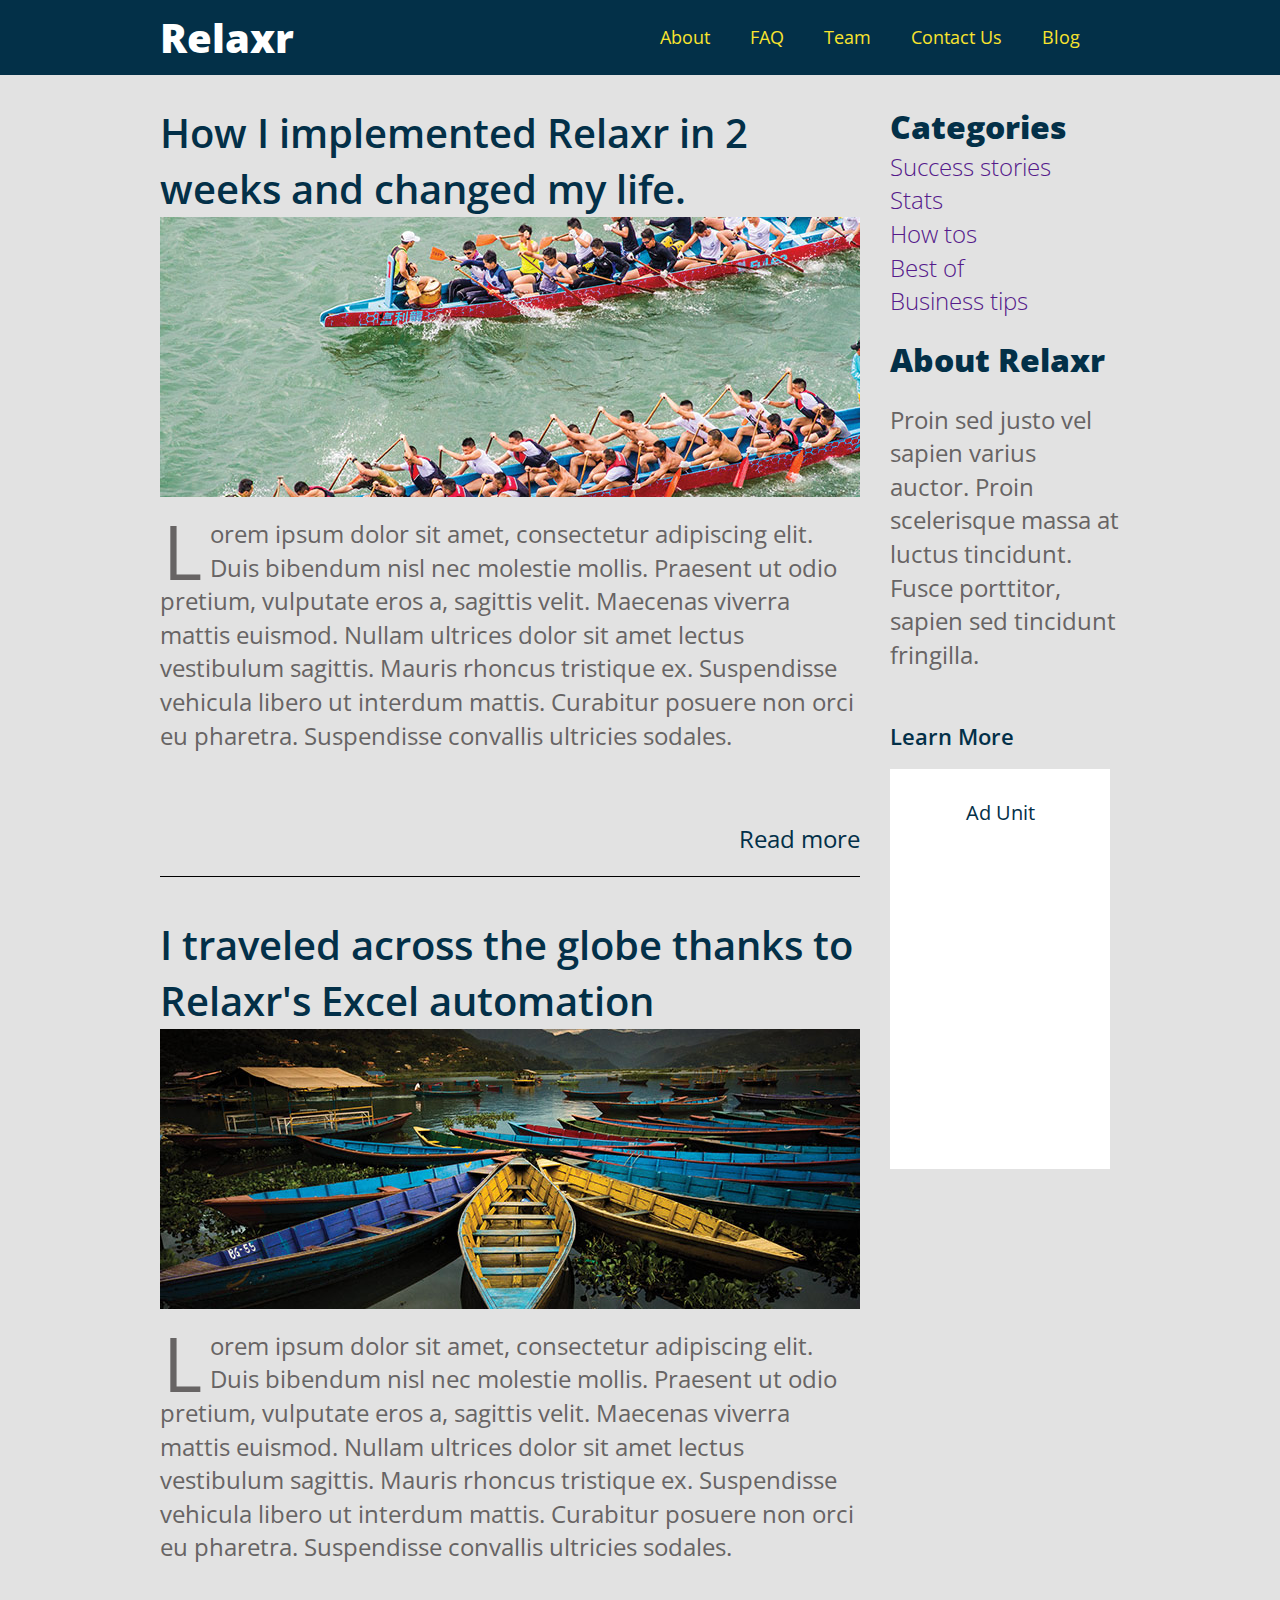
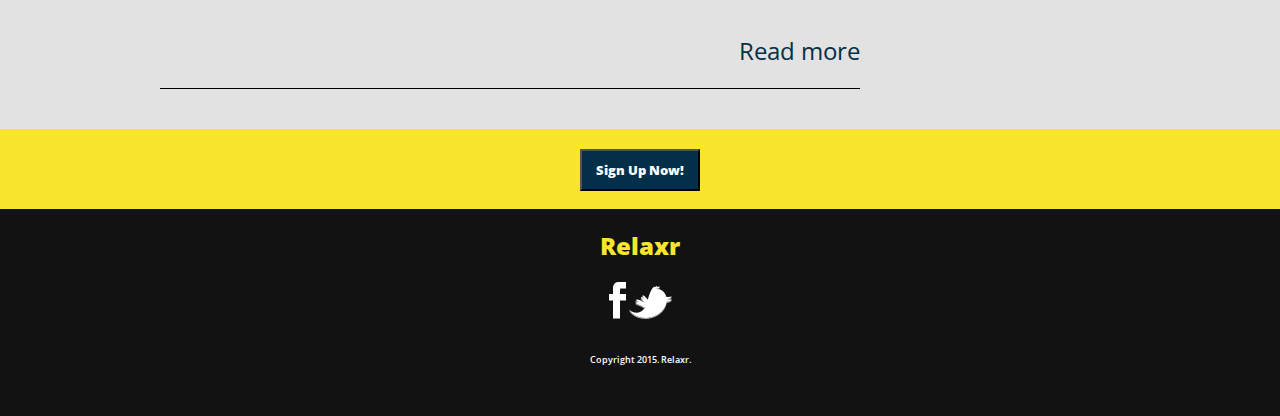
==== blog.html @ 4044e4ab "third commit" ====
<!DOCTYPE html>
<html lang="en">
	<head>
    	<meta charset="utf-8">
    	<meta name="description" content="Your description goes here">
    	<meta name="keywords" content="one, two, three">

		<title>Blank Template</title>

		<!-- external CSS link -->
		<link rel="stylesheet" href="css/blogreset.css">
		<link rel="stylesheet" href="css/blog.css">
		<link href='https://fonts.googleapis.com/css?family=Open+Sans:400,300,400italic,600,700,800,800italic,700italic' rel='stylesheet' type='text/css'>
	</head>
	<body>
		<div id="container">
			<header>
				<div class="mainheader">
					<h1>Relaxr</h1>
					<nav>
						<ul>
							<li><a href="blog.html">Blog</a></li>
							<li><a href="">Contact Us</a></li>
							<li><a href="">Team</a></li>
							<li><a href="">FAQ</a></li>
							<li><a href="index.html">About</a></li>
						</ul>
					</nav>
				</div>
			</header>


		<div id="maincontent">
		 <div class="container clearfix">
				<section>
					<article>
						<h2>How I implemented Relaxr in 2 weeks and changed my life.</h2>
						<img src="images/blog_photo1.jpg">
						<p> <span class="firstcharacter">L</span>orem ipsum dolor sit amet, consectetur adipiscing elit. Duis bibendum nisl nec molestie mollis. Praesent ut odio pretium, vulputate eros a, sagittis velit. Maecenas viverra mattis euismod. Nullam ultrices dolor sit amet lectus vestibulum sagittis. Mauris rhoncus tristique ex. Suspendisse vehicula libero ut interdum mattis. Curabitur posuere non orci eu pharetra. Suspendisse convallis ultricies sodales.</p>
						<a class="mainhow">Read more</a>
						<div style="clear: both;"></div>
					</article>
					<article>
						<h2>I traveled across the globe thanks to Relaxr's Excel automation</h2>
						<img src="images/blog_photo2.jpg">
						<p> <span class="firstcharacter">L</span>orem ipsum dolor sit amet, consectetur adipiscing elit. Duis bibendum nisl nec molestie mollis. Praesent ut odio pretium, vulputate eros a, sagittis velit. Maecenas viverra mattis euismod. Nullam ultrices dolor sit amet lectus vestibulum sagittis. Mauris rhoncus tristique ex. Suspendisse vehicula libero ut interdum mattis. Curabitur posuere non orci eu pharetra. Suspendisse convallis ultricies sodales.</p>
						<a class="mainhow">Read more</a>
						<div style="clear: both;"></div>
					</article>
				</section>

				<aside>
					<div class="catnav">
						<h3>Categories</h3>
						<nav>
							<ul>
								<li><a href="">Success stories</a></li>
								<li><a href="">Stats</a></li>
								<li><a href="">How tos</a></li>
								<li><a href="">Best of</a></li>
								<li><a href="">Business tips</a></li>
							</ul>
						</nav>
					</div>
					<div class="about">
						<h3>About Relaxr</h3>
						<p class="aboutcontent">Proin sed justo vel sapien varius auctor. Proin scelerisque massa at luctus tincidunt. Fusce porttitor, sapien sed tincidunt fringilla.</p>
						<a>Learn More</a>
					</div>
					<div class="ad">
						<img src=>
						<a></a>
					</div>
					<div class="adspace">
						<h5>Ad Unit</h5>
					</div>
				</aside>
				</div>
				</div>
				<div class="sectionthree">
				<button>Sign Up Now!</button>
				</div>
				<footer>
				<span class="close">Relaxr</span>
				<nav class="footer">
				<img src="images/facebook.png">
				<img src="images/twitter.png">
				</nav>
				<h6>Copyright 2015. Relaxr.</h6>
			</footer>
		</div><!-- #container -->
	</body>
</html>
---- css/blogreset.css ----
/* http://meyerweb.com/eric/tools/css/reset/
   v2.0 | 20110126
   License: none (public domain)
*/

html, body, div, span, applet, object, iframe,
h1, h2, h3, h4, h5, h6, p, blockquote, pre,
a, abbr, acronym, address, big, cite, code,
del, dfn, em, img, ins, kbd, q, s, samp,
small, strike, strong, sub, sup, tt, var,
b, u, i, center,
dl, dt, dd, ol, ul, li,
fieldset, form, label, legend,
table, caption, tbody, tfoot, thead, tr, th, td,
article, aside, canvas, details, embed,
figure, figcaption, footer, header, hgroup,
menu, nav, output, ruby, section, summary,
time, mark, audio, video {
	margin: 0;
	padding: 0;
	border: 0;
	font-size: 100%;
	font: inherit;
	vertical-align: baseline;
}
/* HTML5 display-role reset for older browsers */
article, aside, details, figcaption, figure,
footer, header, hgroup, menu, nav, section {
	display: block;
}
body {
	line-height: 1;
}
ol, ul {
	list-style: none;
}
blockquote, q {
	quotes: none;
}
blockquote:before, blockquote:after,
q:before, q:after {
	content: '';
	content: none;
}
table {
	border-collapse: collapse;
	border-spacing: 0;
}
---- css/blog.css ----
/*
Project Name: Blank Template
Client: Your Client
Author: Your Name
Developer @GA in NYC
*/


/******************************************
/* SETUP
/*******************************************/

/* Box Model Hack */
* {
      font-family: 'Open Sans', sans-serif;
     -moz-box-sizing: border-box; /* Firexfox */
     -webkit-box-sizing: border-box; /* Safari/Chrome/iOS/Android */
     box-sizing: border-box; /* IE */
    }
/* Clear fix hack */
.clearfix:after {
     content: ".";
     display: block;
     clear: both;
     visibility: hidden;
     line-height: 0;
     height: 0;
}

.clear {
  clear: both;
}

.alignright {
  float: right;
  padding: 0 0 10px 10px; /* note the padding around a right floated image */
}

.alignleft {
  float: left;
  padding: 0 10px 10px 0; /* note the padding around a left floated image */
}

/******************************************
/* BASE STYLES
/*******************************************/

body {
     background-color: #d3d3d3;
     color: #000;
     font-size: 12px;
     line-height: 1.4;
     font-family: 'Open Sans', sans-serif;
}

/******************************************
/* LAYOUT
/*******************************************/

/* Center the container */
#container {
  margin: auto;
}
.container {
  width: 960px;
  margin: auto;
}
#maincontent {
  background-color: #E2E2E2;
  padding-top: 30px;
  font-family: 'Open Sans', sans-serif;
  color: #033048;
}

/* HEADER */
.mainheader {
  width: 960px;
  margin: auto;
}
header {
  background-color: #033048;
  height: 75px;
}
h1 {
  color: white;
  font-weight: 800;
  font-size: 40px;
  float: left;
  padding-top: 10px;
}
.mainheader a {
  font-weight: 400;
  font-size: 18px;
  color: #f9e42e;
  text-decoration: none;
}
.mainheader li {
  color: #f9e42e;
  display: inline;
  float: right;
  padding-right: 40px;
  padding-top: 5px;
}
.mainheader nav {
  padding-top: 20px;
}


/*MAIN CONTENT*/
section {
  float: left;
  width: 700px;
 }

article {
   border-bottom: 1px solid #000;
   margin-bottom: 40px;
}
article img {
  display: block;
  width: 100%;
}
h2 {
  font-weight: 600;
  font-size: 40px;
}
p {
  font-weight: 100px;
  font-size: 24px;
  font-family: 'Open Sans', sans-serif;
  clear: both;
  padding-bottom: 50px;
  color: #676464;
  padding-top: 20px;
}
 .firstcharacter {
  float: left;
  color: #676464;
  font-size: 75px;
  line-height: 60px;
  padding-top: 4px;
  padding-right: 8px;
  padding-left: 3px;
}
.mainhow {
  font-weight: 600px;
  font-size:24px;
  padding: 20px 0;
  float: right;
  clear: both;
}



/* ASIDE */
h3 {
  font-weight: 800;
  font-size: 32px;
}
aside {
  float: right;
  width: 240px;
  padding-left: 10px;
  }
.catnav a {
  font-weight: 100;
  font-size: 24px;
  text-decoration: none;
}
.catnav nav{
  padding-bottom: 20px;
}
.aboutcontent p {
  font-weight: 100;
  font-size: 22px;
}
.about a {
  font-weight: 600;
  font-size: 22px;
}
.adspace {
  height: 400px;
  width: 220px;
  background-color: white;
  text-align: center;
}
h5 {
  padding-top: 30px;
  font-family: 'Open Sans', sans-serif;
  font-size: 20px;
}

/* FOOTER */
footer {
  background-color: #121212;
  text-align: center;
  padding-top: 20px;
  padding-bottom: 20px;
}
.close {
  font-weight: 800;
  font-size: 24px;
  background-color: #121212;
  color: #f9e42e;
  margin: 30px;
  margin: 30px;
}
.footer {
  padding-top: 20px;
}
h6 {
  font-weight: 600;
  font-size: 9px;
  background-color: #121212;
  color: white;
  margin: 30px;
}
.sectionthree {
  background-color: #f9e42e;
  height: 80px;
  font-family: 'Open Sans', sans-serif;
  text-align: center;
  padding: 20px 0px;
}
button {
   color: white;
  font-weight: 800;
  font-size: 12px
  border-radius: 5px;
  width: 120px;
  background-color: #033048;
  text-align: center;
  padding: 10px;
}

/*LINKS*/
a:hover {
  color: white;
}
a:active {
    color: #606161;
}
.catnav a:hover {
  color: #606161;
}


/******************************************
/* ADDITIONAL STYLES
/*******************************************/
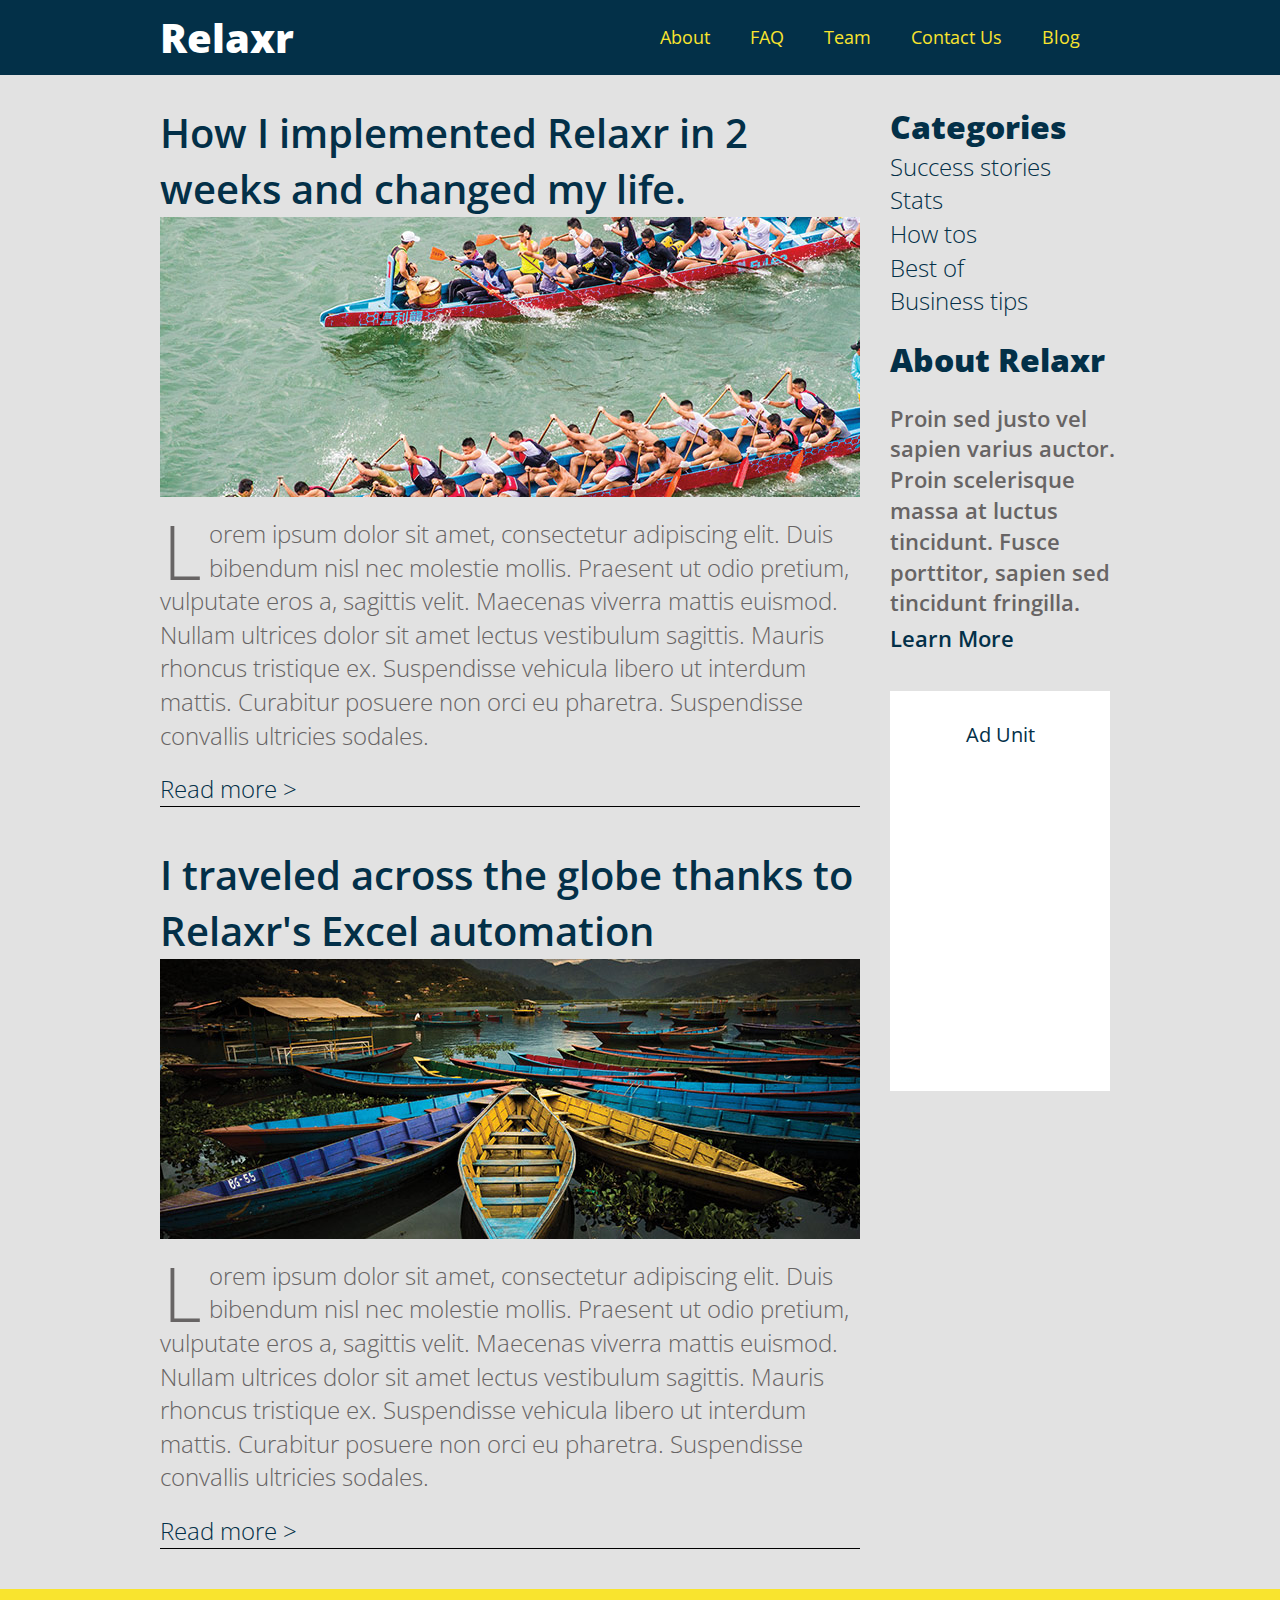
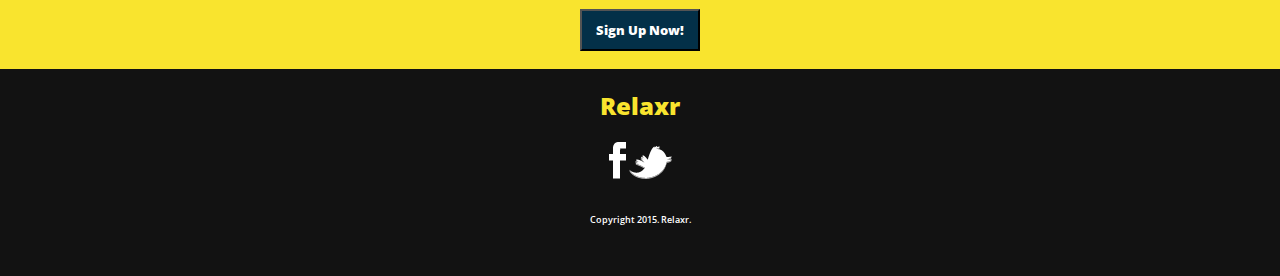
==== commit 414bb184: "fourth commit" ====
--- a/blog.html
+++ b/blog.html
@@ -36,16 +36,16 @@
 					<article>
 						<h2>How I implemented Relaxr in 2 weeks and changed my life.</h2>
 						<img src="images/blog_photo1.jpg">
-						<p> <span class="firstcharacter">L</span>orem ipsum dolor sit amet, consectetur adipiscing elit. Duis bibendum nisl nec molestie mollis. Praesent ut odio pretium, vulputate eros a, sagittis velit. Maecenas viverra mattis euismod. Nullam ultrices dolor sit amet lectus vestibulum sagittis. Mauris rhoncus tristique ex. Suspendisse vehicula libero ut interdum mattis. Curabitur posuere non orci eu pharetra. Suspendisse convallis ultricies sodales.</p>
-						<a class="mainhow">Read more</a>
-						<div style="clear: both;"></div>
+						<p class="mainparagraph"> <span class="firstcharacter">L</span>orem ipsum dolor sit amet, consectetur adipiscing elit. Duis bibendum nisl nec molestie mollis. Praesent ut odio pretium, vulputate eros a, sagittis velit. Maecenas viverra mattis euismod. Nullam ultrices dolor sit amet lectus vestibulum sagittis. Mauris rhoncus tristique ex. Suspendisse vehicula libero ut interdum mattis. Curabitur posuere non orci eu pharetra. Suspendisse convallis ultricies sodales.</p>
+						<p class="hide">Maecenas quis auctor dui. Ut porta aliquam lorem, at volutpat orci commodo a. Suspendisse nunc orci, porttitor ac sapien a, rutrum porttitor odio. Phasellus faucibus tristique orci eget dictum. Proin tincidunt vehicula leo sed mattis. Nunc faucibus augue a pellentesque tristique. Proin suscipit in dui ut convallis.</p>
+						<p><a href="#" class="readmore">Read more &gt;</a></p>
 					</article>
 					<article>
 						<h2>I traveled across the globe thanks to Relaxr's Excel automation</h2>
 						<img src="images/blog_photo2.jpg">
-						<p> <span class="firstcharacter">L</span>orem ipsum dolor sit amet, consectetur adipiscing elit. Duis bibendum nisl nec molestie mollis. Praesent ut odio pretium, vulputate eros a, sagittis velit. Maecenas viverra mattis euismod. Nullam ultrices dolor sit amet lectus vestibulum sagittis. Mauris rhoncus tristique ex. Suspendisse vehicula libero ut interdum mattis. Curabitur posuere non orci eu pharetra. Suspendisse convallis ultricies sodales.</p>
-						<a class="mainhow">Read more</a>
-						<div style="clear: both;"></div>
+						<p class="mainparagraph"> <span class="firstcharacter">L</span>orem ipsum dolor sit amet, consectetur adipiscing elit. Duis bibendum nisl nec molestie mollis. Praesent ut odio pretium, vulputate eros a, sagittis velit. Maecenas viverra mattis euismod. Nullam ultrices dolor sit amet lectus vestibulum sagittis. Mauris rhoncus tristique ex. Suspendisse vehicula libero ut interdum mattis. Curabitur posuere non orci eu pharetra. Suspendisse convallis ultricies sodales.</p>
+						<p class="hide">Maecenas quis auctor dui. Ut porta aliquam lorem, at volutpat orci commodo a. Suspendisse nunc orci, porttitor ac sapien a, rutrum porttitor odio. Phasellus faucibus tristique orci eget dictum. Proin tincidunt vehicula leo sed mattis. Nunc faucibus augue a pellentesque tristique. Proin suscipit in dui ut convallis.</p>
+						<p><a href="#" class="readmore">Read more &gt;</a></p>
 					</article>
 				</section>
 
@@ -65,7 +65,8 @@
 					<div class="about">
 						<h3>About Relaxr</h3>
 						<p class="aboutcontent">Proin sed justo vel sapien varius auctor. Proin scelerisque massa at luctus tincidunt. Fusce porttitor, sapien sed tincidunt fringilla.</p>
-						<a>Learn More</a>
+						<p id="learnmore">Proin sed justo vel sapien varius auctor.</p>
+						<a id="learnmorelink">Learn More</a>
 					</div>
 					<div class="ad">
 						<img src=>
@@ -78,7 +79,7 @@
 				</div>
 				</div>
 				<div class="sectionthree">
-				<button>Sign Up Now!</button>
+				<button id="endbutton">Sign Up Now!</button>
 				</div>
 				<footer>
 				<span class="close">Relaxr</span>
@@ -89,5 +90,7 @@
 				<h6>Copyright 2015. Relaxr.</h6>
 			</footer>
 		</div><!-- #container -->
+		<script src="https://ajax.googleapis.com/ajax/libs/jquery/1.12.0/jquery.min.js"></script>
+		<script src="index.js"></script>
 	</body>
 </html>
--- a/css/blog.css
+++ b/css/blog.css
@@ -125,11 +125,10 @@
   font-size: 40px;
 }
 p {
-  font-weight: 100px;
+  font-weight: 100;
   font-size: 24px;
   font-family: 'Open Sans', sans-serif;
   clear: both;
-  padding-bottom: 50px;
   color: #676464;
   padding-top: 20px;
 }
@@ -143,13 +142,16 @@
   padding-left: 3px;
 }
 .mainhow {
-  font-weight: 600px;
+  font-weight: 600;
   font-size:24px;
   padding: 20px 0;
   float: right;
   clear: both;
 }
-
+.readmore {
+  text-decoration: none;
+  color: #033048;
+}
 
 
 /* ASIDE */
@@ -166,13 +168,15 @@
   font-weight: 100;
   font-size: 24px;
   text-decoration: none;
+  color: #033048;
 }
 .catnav nav{
   padding-bottom: 20px;
 }
-.aboutcontent p {
-  font-weight: 100;
+.aboutcontent {
+  font-weight: 600;
   font-size: 22px;
+  padding-bottom: 5px;
 }
 .about a {
   font-weight: 600;
@@ -183,6 +187,16 @@
   width: 220px;
   background-color: white;
   text-align: center;
+}
+#learnmore {
+  font-weight: 600;
+  font-size: 22px;
+}
+#learnmorelink {
+  color: #033048;
+}
+.ad {
+  padding-top: 20px;
 }
 h5 {
   padding-top: 30px;
@@ -241,7 +255,7 @@
     color: #606161;
 }
 .catnav a:hover {
-  color: #606161;
+  color: #7fbf7f;
 }
 
 
